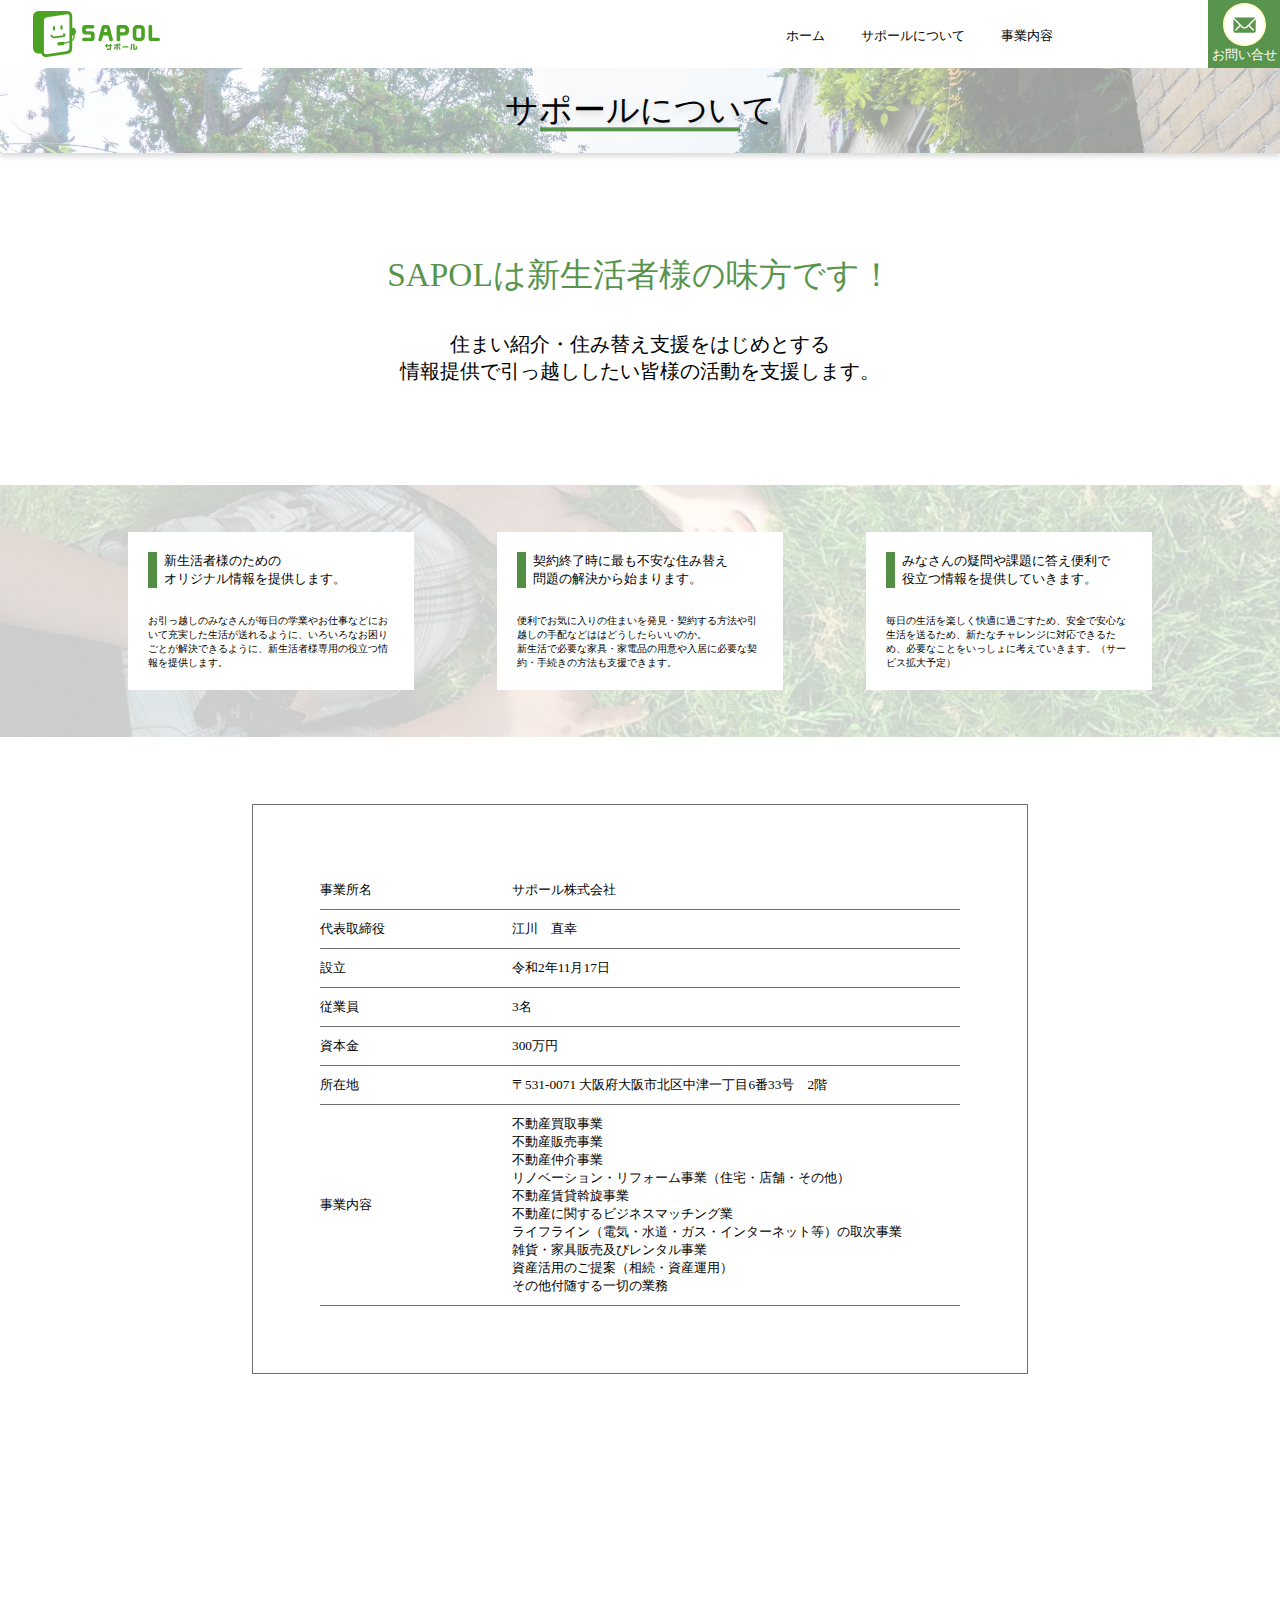
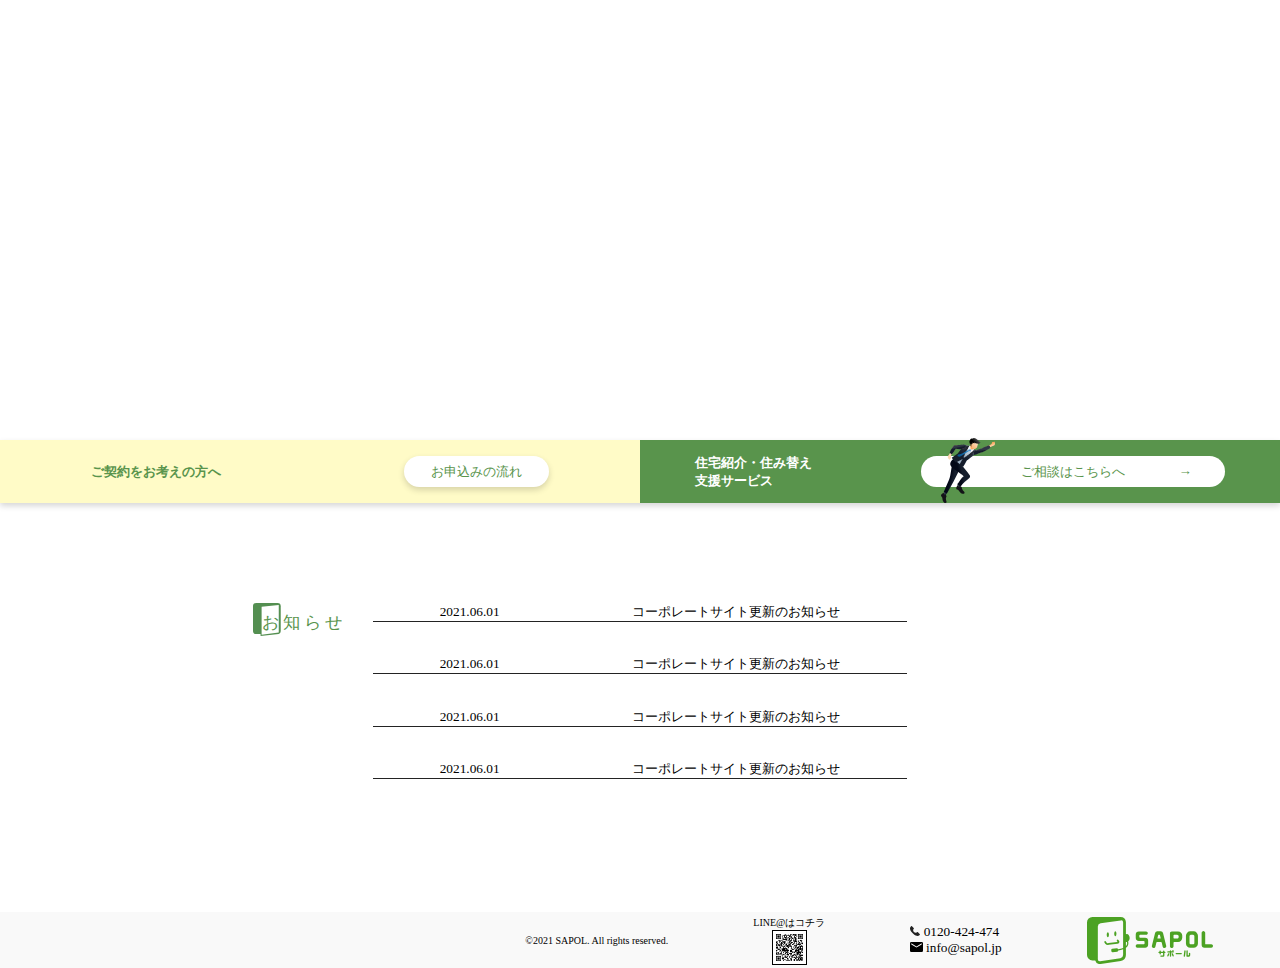
==== about.html @ b2aa6446 "ホバー適用" ====
<!DOCTYPE html>
<html lang="ja">
<head>
    <meta charset="UTF-8">
    <meta http-equiv="X-UA-Compatible" content="IE=edge">
    <meta name="viewport" content="width=device-width, initial-scale=1.0">
    <title>サポール株式会社｜安心・安全の新生活支援</title>

    <link rel="stylesheet" href="css/application.css">
    <link rel="stylesheet" href="css/about.css">
</head>
<body ontouchstart="">
    <header>
        <a class="header_logo" href="index.html"><img src="img/head_logo.svg" alt="サポール"></a>
        <div class="header_right">
            <ul class="header_nav pc_only">
                <li><a href="index.html">ホーム</a></li>
                <li><a href="about.html">サポールについて</a></li>
                <li class="trigger">
                    <a href="">事業内容</a>
                    <ul class="drop">
                        <li><a href="service01.html">住宅紹介・住み替え支援</a></li>
                        <li><a href="service02.html">お引っ越し支援</a></li>
                        <li><a href="service03.html">家具家電の支援</a></li>
                        <li><a href="service04.html">ライフライン手配支援</a></li>
                    </ul>
                </li>
            </ul>
            <a class="header_conotact  pc_flex" href="contact.html">
                <img src="img/header_contact.svg" alt="コンタクト">
                <p>お問い合せ</p>
            </a>
            <nav id="nav" class="header_conotact sp_flex">
                <ul>
                    <li class="border"><a href="index.html">ホーム</a></li>
                    <li class="border"><a href="about.html">サポールについて</a></li>
                    <li>
                        <p class="border">事業内容</p>
                        <ul>
                            <li><a href="service01.html">住宅紹介・住み替え支援</a></li>
                            <li><a href="service02.html">お引越しの支援</a></li>
                            <li><a href="service03.html">家具・家電の支援</a></li>
                            <li><a href="service04.html">ライフラインの支援</a></li>
                        </ul>
                    </li>
                </ul>

                <h4>安心・安全の新生活支援</h4>
                <a class="hamb_arrow" href=""><img class="dash" src="img/dash.svg" alt="ご相談はこちらへ">ご相談はこちらへ</a>

                <a class="hamb_contact" href="contact.html"><img src="img/header_contact.svg" alt="お問い合わせ"><p>お問い合わせ</p></a>
            </nav>
            <div id="hamburger" class="sp_only">
                <span class="inner_line" id="line1"></span>
                <span class="inner_line" id="line2"></span>
                <span class="inner_line" id="line3"></span>
            </div>
        </div>
    </header>

    <main>
        <section id="kv_second">
            <h2>サポールについて</h2>
        </section>

        <section id="title">
            <h2>SAPOLは新生活者様の味方です！</h2>
            <h3>
                住まい紹介・住み替え支援をはじめとする
                <br/>情報提供で<br class="sp_only"/>引っ越ししたい皆様の活動を支援します。
            </h3>
        </section>
        
        <section id="topic">
            <div class="wrap">
                <div>
                    <h3>
                        新生活者様のための
                        <br/>オリジナル情報を提供します。
                    </h3>
                    <p>お引っ越しのみなさんが毎日の学業やお仕事などにおいて充実した生活が送れるように、いろいろなお困りごとが解決できるように、新生活者様専用の役立つ情報を提供します。</p>
                </div>
    
                <div>
                    <h3>
                        契約終了時に最も不安な住み替え
                        <br/>問題の解決から始まります。
                    </h3>
                    <p>便利でお気に入りの住まいを発見・契約する方法や引越しの手配などははどうしたらいいのか。
                        <br/>新生活で必要な家具・家電品の用意や入居に必要な契約・手続きの方法も支援できます。</p>
                </div>
    
                <div>
                    <h3>
                        みなさんの疑問や課題に答え便利で
                        <br/>役立つ情報を提供していきます。
                    </h3>
                    <p>毎日の生活を楽しく快適に過ごすため、安全で安心な生活を送るため、新たなチャレンジに対応できるため、必要なことをいっしょに考えていきます。（サービス拡大予定）</p>
                </div>
            </div>
        </section>

        <section id="company">
            <div class="wrap">
                <div class="company_content">
                    <p class="row_left">事業所名</p>
                    <p>サポール株式会社</p>
                </div>

                <div class="company_content">
                    <p class="row_left">代表取締役</p>
                    <p>江川　直幸</p>
                </div>

                <div class="company_content">
                    <p class="row_left">設立</p>
                    <p>令和2年11月17日</p>
                </div>

                <div class="company_content">
                    <p class="row_left">従業員</p>
                    <p>3名</p>
                </div>

                <div class="company_content">
                    <p class="row_left">資本金</p>
                    <p>300万円</p>
                </div>

                <div class="company_content">
                    <p class="row_left">所在地</p>
                    <p>〒531-0071<br class="sp_only"/> 大阪府大阪市北区<br class="sp_only"/>中津一丁目6番33号　2階</p>
                </div>

                <div class="company_content">
                    <p class="row_left">事業内容</p>
                    <div>
                        <p>不動産買取事業</p>
                        <p>不動産販売事業</p>
                        <p>不動産仲介事業</p>
                        <p>リノベーション・リフォーム事業（住宅・店舗・その他）</p>
                        <p>不動産賃貸斡旋事業</p>
                        <p>不動産に関するビジネスマッチング業</p>
                        <p>ライフライン（電気・水道・ガス・インターネット等）の取次事業</p>
                        <p>雑貨・家具販売及びレンタル事業</p>
                        <p>資産活用のご提案（相続・資産運用）</p>
                        <p>その他付随する一切の業務</p>
                    </div>
                </div>
            </div>
        </section>

        <section id="map">
            <iframe class="pc_only" src="https://www.google.com/maps/embed?pb=!1m14!1m8!1m3!1d13119.236053372557!2d135.4960862!3d34.7099968!3m2!1i1024!2i768!4f13.1!3m3!1m2!1s0x0%3A0xf89ad690bfda9e0d!2z44K144Od44O844Or5qCq5byP5Lya56S-!5e0!3m2!1sja!2sjp!4v1630908343041!5m2!1sja!2sjp" width="100%" height="600" style="border:0;" allowfullscreen="" loading="lazy"></iframe>
            <iframe class="sp_only" src="https://www.google.com/maps/embed?pb=!1m14!1m8!1m3!1d13119.236053372557!2d135.4960862!3d34.7099968!3m2!1i1024!2i768!4f13.1!3m3!1m2!1s0x0%3A0xf89ad690bfda9e0d!2z44K144Od44O844Or5qCq5byP5Lya56S-!5e0!3m2!1sja!2sjp!4v1630908343041!5m2!1sja!2sjp" width="100%" height="300" style="border:0;" allowfullscreen="" loading="lazy"></iframe>
        </section>

        <section id="top_cv">
            <div class="cv_left">
                <p>ご契約をお考えの方へ</p>
                <a href="">お申込みの流れ</a>
            </div>
            <div class="cv_right">
                <p>
                    住宅紹介・住み替え
                    <br>支援サービス
                </p>
                <a href="contact.html"><img class="dash" src="img/dash.svg" alt="ご相談はこちらへ">ご相談はこちらへ</a>
            </div>
        </section>

        <section id="news">
            <div class="news_wrap">
                <img class="news_title" src="img/news.svg" alt="news">
                <div class="news_content">
                    <p>2021.06.01</p>
                    <p>コーポレートサイト更新のお知らせ</p>
                </div>
                <div class="news_content">
                    <p>2021.06.01</p>
                    <p>コーポレートサイト更新のお知らせ</p>
                </div>
                <div class="news_content">
                    <p>2021.06.01</p>
                    <p>コーポレートサイト更新のお知らせ</p>
                </div>
                <div class="news_content">
                    <p>2021.06.01</p>
                    <p>コーポレートサイト更新のお知らせ</p>
                </div>
            </div>
        </section>
    </main>
    
    <footer>
        <div class="footer_content">
            <p class="pc_only">©2021 SAPOL. All rights reserved.</p>
            <div class="line">
                <p>LINE@はコチラ</p>
                <img src="img/line.PNG" alt="LINE@">
            </div>
            <div class="address">
                <a href="tel:0120-424-474"><img class="address_icon" src="img/tell.svg" alt="tell">0120-424-474</a>
                <a href="mailto:info@sapol.jp"><img class="address_icon" src="img/mail.svg" alt="mail">info@sapol.jp</a>
            </div>
            <img class="foot_icon" src="img/head_logo.svg" alt="SAPOL">
            <p class="sp_only">©2021 SAPOL. All rights reserved.</p>
        </div>
    </footer>
    <script src="menu.js"></script>
</body>
</html>
---- css/application.css ----
@charset "UTF-8";
html{
    scroll-behavior: smooth;
    font-size: 0.5208vw;
}

.pc_only{
    display: block;
}

.pc_flex{
    display: flex;
}

.sp_only{
    display: none;
}

.sp_flex{
    display: none;
}

body{
    margin: 0;
}

main{
    overflow: hidden;
}

h1{
    font-size: 6rem;
    font-weight: 300;
    margin: 0;
}

h2{
    font-size: 5rem;
    font-weight: 300;
    margin: 0;
}

h3{
    font-size: 3rem;
    font-weight: 300;
    margin: 0;
}

h4{
    font-weight: 300;
    margin: 0;
}

a{
    text-decoration: none;
    color: #59944C;
    font-size: 2rem;
}

p{
    font-size: 2rem;
    margin: 0;
}

ul{
    padding: 0;
    margin: 0;
}

li{
    list-style: none;
}

/* ヘッダー */

header{
    display: flex;
    justify-content: space-between;
    align-items: stretch;
    box-shadow: 0 3px 6px rgba(0, 0, 0, 16%);
}

header .header_logo{
    display: flex;
    justify-content: center;
    align-items: center;
}

header .header_logo img{
    height: 7rem;
    margin-left: 5rem;
}

header a{
    color: black;
}

.header_right{
    display: flex;
    justify-content: space-between;
    align-items: stretch;
    width: 40%;
}

.header_nav{
    display: flex;
    justify-content: space-around;
    align-items: center;
    width: 80%;
}

.header_nav > .trigger {
    position: relative;
}

.header_nav > li{
    height: 4rem;
    margin-top: 2rem;
}

.drop{
    width: max-content;
    background: white;
    border: 1px solid #6DB45E;
    padding: 0 1rem;
    transition: .5s ease-in-out;
    margin-top: 1rem;
    opacity: 0;
    position: relative;
    z-index: 100;
    height: 0;
}

.drop li{
    height: 0;
    padding: .5rem 0;
    overflow: hidden;
    transition: .5s ease-in-out;
}

.trigger:hover > ul > li {
    height: 3rem;
    overflow: visible;
}

.trigger:hover .drop{
    opacity: 1;
    height: min-content;
    padding: 1rem;
}

.drop:hover{
    opacity: 1;
}

.drop:hover li{
    height: 3rem;
    overflow: visible;
}

.header_conotact{
    background: #59944C;
    flex-direction: column;
    justify-content: center;
    align-items: center;
    padding: .5rem;
}

.header_conotact:hover{
    box-shadow: inset 5px 5px 3px rgba(0, 0, 0, 30%);
}

.header_conotact p{
    color: white;
}

#top_cv{
    display: flex;
    align-items: stretch;
    margin-bottom: 15rem;
    box-shadow: 0 3px 6px rgba(0, 0, 0, 16%);
}

.cv_left, .cv_right{
    display: flex;
    justify-content: space-around;
    align-items: center;
    width: 50%;
    padding: 2rem 0;
}

#top_cv .cv_left{
    background: #FFFBC7;
}

#top_cv .cv_left a{
    background: white;
    padding: 1rem 4rem;
    border-radius: 5rem;
    box-shadow: 0 3px 6px rgba(0, 0, 0, 16%);
}

#top_cv .cv_left a:hover{
    box-shadow: inset 0 3px 6px rgba(0, 0, 0, 16%);
}

#top_cv .cv_left p{
    color: #59944C;
    font-weight: 800;
}

#top_cv .cv_right{
    background: #59944C;
}

#top_cv .cv_right p{
    font-weight: 800;
    color: white;
}

#top_cv .cv_right a{
    background: white;
    padding: 1rem 15rem;
    border-radius: 5rem;
    position: relative;
}

#top_cv .cv_right .dash{
    position: absolute;
    left: 3rem;
    bottom: -50%;
    width: 8rem;
    transition: all .5s ease-in-out;
}

#top_cv .cv_right a:after{
    position: absolute;
    content: "→";
    right: 5rem;
    transition: all .3s ease-in-out;
}

#top_cv .cv_right a:hover .dash{
    left: 8rem;
    transition: all .3s ease-in-out;
}

#top_cv .cv_right a:hover:after{
    right: 8rem;
    transition: all .3s ease-in-out;
}

#news{
    margin-bottom: 15rem;
    display: flex;
    justify-content: center;
    align-items: center;
}

#news .news_wrap{
    width: 80rem;
    position: relative;
    max-width: 1000px;
}

.news_title{
    position: absolute;
    height: 5rem;
    top: 0;
    left: -18rem;
}

#news .news_wrap .news_content{
    border-bottom: 1px solid #232323;
    display: flex;
    justify-content: space-around;
    align-items: center;
    margin-bottom: 5rem;
}

footer{
    background: #F9F9F9;
    display: flex;
    justify-content: flex-end;
    align-items: center;
    padding: .5rem 10rem;
}

footer .footer_content{
    width: 60%;
    display: flex;
    justify-content: space-between;
    align-items: center;
}

footer .footer_content p{
    font-size: 1.5rem;
}

footer .footer_content .line{
    display: flex;
    justify-content: center;
    align-items: center;
    flex-direction: column;
}

footer .footer_content .line img{
    height: 5rem;
    border: 1px solid black;
}

footer .footer_content .address{
    display: flex;
    justify-content: center;
    align-items: flex-start;
    flex-direction: column;
}

footer .footer_content .address a{
    font-weight: 100;
    font-size: 2rem;
    color: black;
    transition: all .2s ease-in-out;
}

footer .footer_content .address a:hover{
    opacity: .5;
    transition: all .2s ease-in-out;
}

.address_icon{
    height: 1.5rem;
    margin-right: .5rem;
}

footer .footer_content .foot_icon{
    height: 7rem;
}

@media screen and (max-width:767px) {
    html{
        font-size: 1.7208vw;
    }

    h2{
        font-size: 6rem;
    }
    
    a{
        font-size: 2.3rem;
    }
    
    p{
        font-size: 2.3rem;
    }

    .pc_only{
        display: none !important;
    }
    
    .sp_only{
        display: block !important;
    }

    .pc_flex{
        display: none !important;
    }

    .sp_flex{
        display: flex !important;
    }

    .header_right{
        width: auto;
    }

    header nav ul{
        flex-direction: column;
        justify-content: center;
        align-items: center;
        margin: 0;
        padding: 0;
    }

    header nav ul li a{
        font-size: 3rem;
    }

    #nav{
        position: fixed;
        height: 100vh;
        width: 100%;
        right: -100%;
        top: 0;
        background: white;
        transition: all .7s ease-in-out;
        z-index: 10;
        opacity: 0;
    }

    /* #nav ul{
        height: 100%;
    } */
    
    #nav ul li{
        color: white;
        margin: 7rem auto;
    }

    .hamb_arrow{
        position: relative;
        background: white;
        padding: 1rem 10rem;
        border-radius: 5rem;
        box-shadow: 0 3px 6px rgba(0, 0, 0, 16%);
        font-size: 3rem;
        color: #59944C;
        margin: 5rem 0;
    }

    #nav h4{
        font-size: 3rem;
    }

    .hamb_arrow .dash{
        position: absolute;
        left: 3rem;
        bottom: -25%;
        width: 8rem;
        transition: all .5s ease-in-out;
    }

    .hamb_arrow::before{
        position: absolute;
        content: "→";
        color: #59944C;
        right: 3rem;
    }

    #nav ul .border{
        border-left: 1.5rem solid #59944C;
        padding-left: 1rem;
        font-family: 800;
    }

    #nav > ul > li > ul{
        padding-left: 7rem;
    }

    #nav > ul > li > ul > li{
        margin: 5rem 0;
        position: relative;
    }

    .hamb_contact{
        background: #59944C;
        width: 75%;
        display: flex;
        justify-content: center;
        align-items: center;
        padding: 2rem 0;
    }

    .hamb_contact img{
        width: 6rem;
    }

    .hamb_contact p{
        font-size: 3rem;
        margin-left: 3rem;
    }

    #nav > ul > li > ul > li > a{
        font-size: 2rem;
    }

    #nav > ul > li > ul > li::before{
        position: absolute;
        content: "";
        height: 1px;
        width: 4rem;
        background: #707070;
        top: 50%;
        left: -6rem;
    }

    #nav ul li p{
        font-size: 3rem;
        color: black;
    }

    #hamburger {
        /* position: fixed;
        top: 7rem;
        right: 20rem; */
        width: 12.5rem;
        height: 10rem;
        transition: all 1s ease-out;
        background: #59944C;
        position: relative;

    }

    .inner_line {
        display: block;
        position: absolute;
        left: 4rem;
        width: 4.5rem;
        height: 3px;
        background-color: white;
        transition: all 1s ease-out;
        border-radius: 4px;
    }

    #line1 {
        top: 30%;
    }

    #line2 {
        top: 48%;
    }

    #line3 {
        bottom: 30%;
    }

    .in{
        transform: translateX(-97%);
        opacity: 1 !important;
    }

    .line_1,.line_2,.line_3{
        background: black;
        z-index: 100;
    }

    .line_1 {
        transform: translateY(1.8rem) rotate(-45deg);
        top: 0;
    }

    .line_2 {
        opacity: 0;
    }
    
    .line_3 {
        transform: translateY(-1.8rem) rotate(45deg);
        bottom: 0;
    }


    #top_cv{
        display: block;
    }

    .cv_left, .cv_right{
        width: 100%;
    }

    #top_cv .cv_right a{
        padding: 1rem 8rem;
    }

    #top_cv .cv_right .dash{
        left: 0rem;
    }
    
    #top_cv .cv_right a:after{
        right: 2rem;
    }
    
    #top_cv .cv_right a:hover .dash{
        left: 2rem;
    }
    
    #top_cv .cv_right a:hover:after{
        right: 3rem;
    }

    footer{
        display: block;
        padding: 5rem 3rem;
    }

    footer .footer_content{
        flex-direction: column;
        width: 100%;
    }

    footer .footer_content .address{
        align-items: center;
    }

    footer .footer_content p{
        text-align: center;
        font-size: 2.5rem;
    }

    footer .footer_content .foot_icon{
        margin: 4rem 0;
    }

    footer .footer_content .line{
        margin-bottom: 4rem;
    }

    footer .footer_content .line img{
        height: 13rem;
    }

    footer .footer_content .address a{
        font-size: 2.5rem;
    }

    .address_icon{
        height: 2rem;
    }
}
---- css/about.css ----
@charset "UTF-8";

#kv_second{
    background: url("../img/about_kv.jpg") center center/cover no-repeat;
    padding: 3rem 0;
    margin-bottom: 15rem;
    box-shadow: 0 3px 6px rgba(0, 0, 0, 16%);
}

#kv_second h2{
    text-align: center;
    text-shadow:  0 3px 6px rgba(0, 0, 0, 16%);
    position: relative;
}

#kv_second h2::before{
    position: absolute;
    content: "";
    height: .5rem;
    width: 30rem;
    left: 50%;
    margin-right: -50%;
    transform: translate(-50%, -50%);
    bottom: 0;
    background: #59944C;
}

#title{
    display: flex;
    justify-content: center;
    align-items: center;
    flex-direction: column;
    margin-bottom: 15rem;
}

#title h2{
    margin-bottom: 5rem;
    color: #59944C;
}

#title h3{
    text-align: center;
}

#topic{
    background: url("../img/topic_bg.jpg");
    padding: 7rem 0;
    margin-bottom: 10rem;
}

#topic .wrap{
    max-width: 1440px;
    width: 80%;
    margin: auto;
    display: flex;
    justify-content: space-between;
    align-items: stretch;
}

#topic .wrap div{
    width: 24%;
    background: white;
    padding: 3rem;
}

#topic .wrap div h3{
    border-left: 1.5rem solid #528E44;
    font-size: 2rem;
    padding-left: 1rem;
    margin-bottom: 4rem;
}

#topic .wrap div p{
    font-size: 1.5rem;
    font-weight: lighter;
}

#company{
    margin-bottom: 10rem;
}

#company .wrap{
    width: 50%;
    max-width: 1440px;
    margin: auto;
    border: 1px solid #707070;
    padding: 10rem;
}

#company .wrap .company_content{
    display: flex;
    justify-content: flex-start;
    align-items: center;
    border-bottom: 1px solid #707070;
    padding-bottom: 1.5rem;
    margin-top: 1.5rem;
}

#company .wrap .company_content .row_left{
    width: 30%;
}

@media screen and (max-width:767px){
    #title{
        margin-bottom: 10rem;
    }
    
    #title h2{
        font-size: 3.5rem;
        font-weight: 800;
    }

    #title h3{
        font-size: 2.5rem;
        line-height: 200%;
    }

    #topic{
        background: url("../img/topic_sp_bg.jpg") center center/cover no-repeat;
    }

    #topic .wrap{
        display: block;
    }

    #topic .wrap div{
        width: calc(100% - 8rem);
        margin-bottom: 5rem;
        padding: 4rem;
    }

    #topic .wrap div h3{
        font-size: 2.3rem;
    }
    #topic .wrap div p{
        font-size: 1.7rem;
    }

    #company .wrap{
        border: none;
        padding: 0;
        width: 85%;
    }

    #company .wrap .company_content div{
        width: 70%;
    }

    #map{
        margin-bottom: 10rem;
    }
}
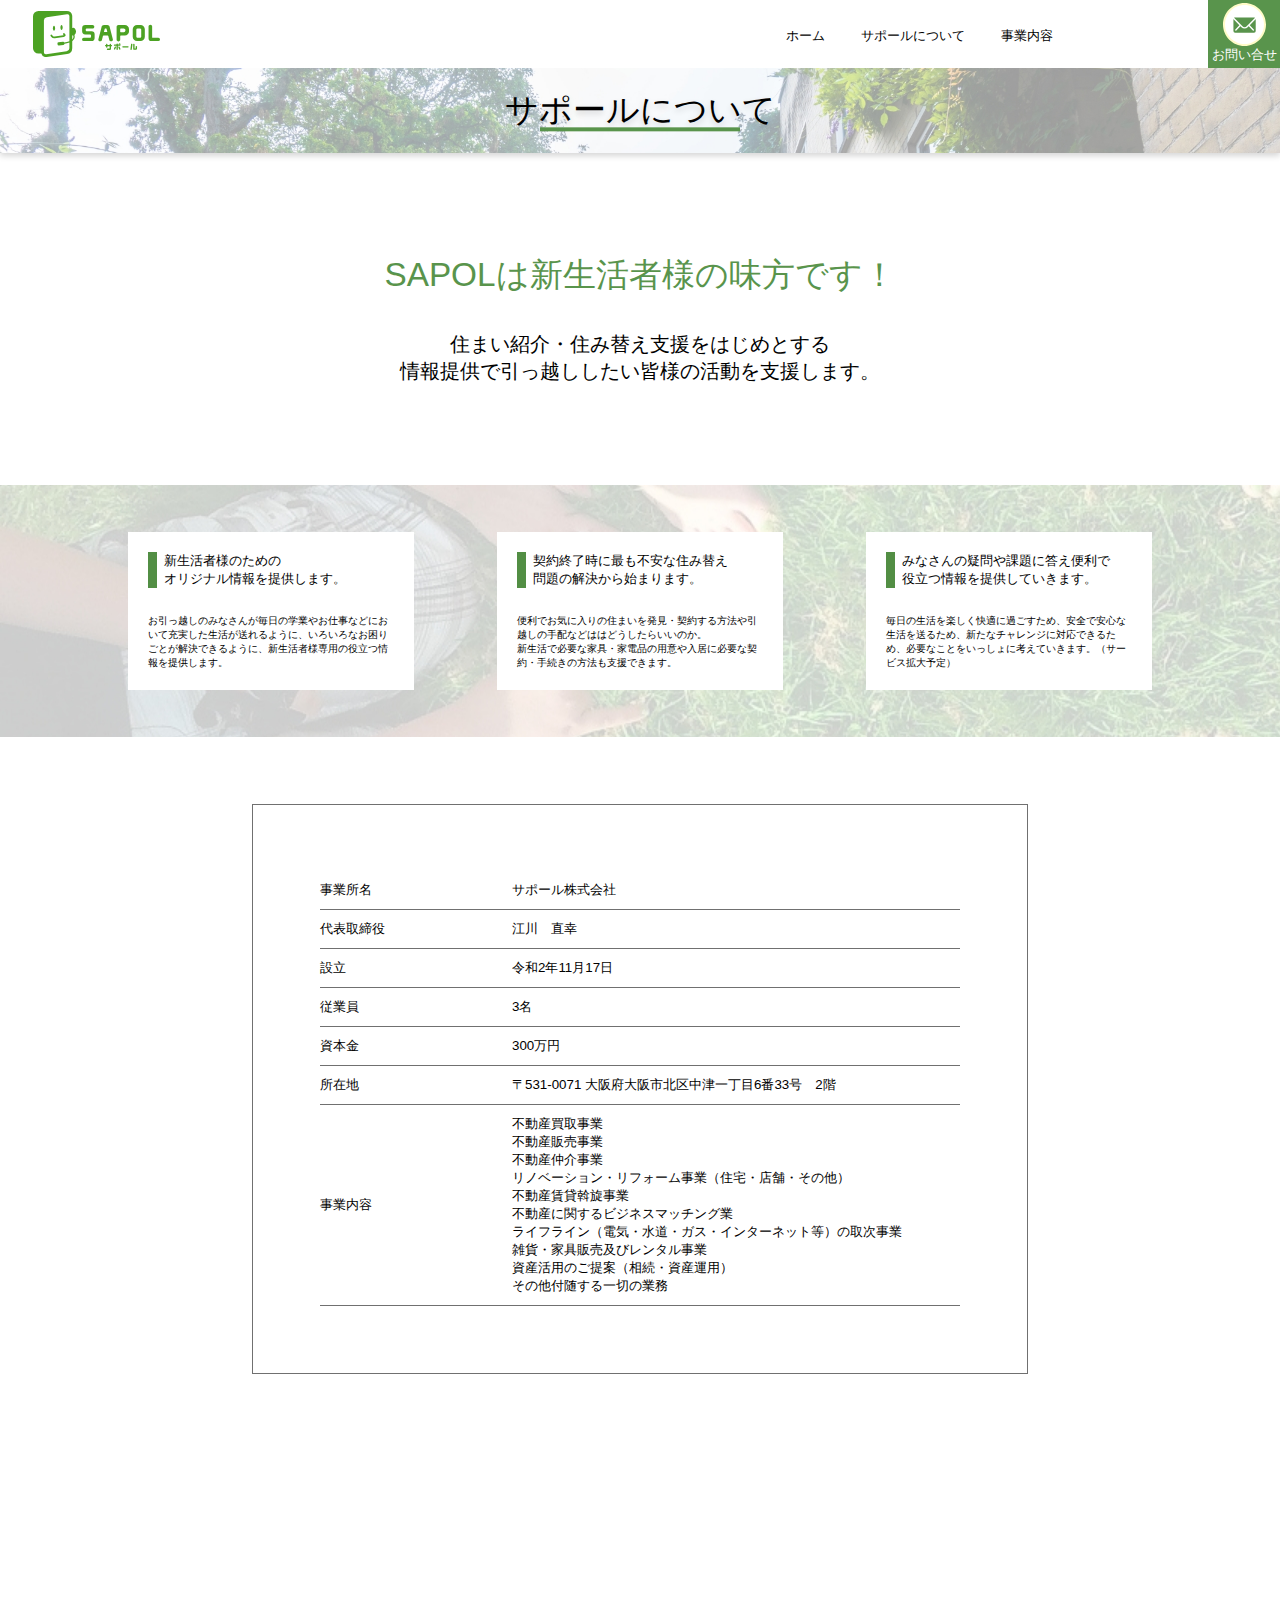
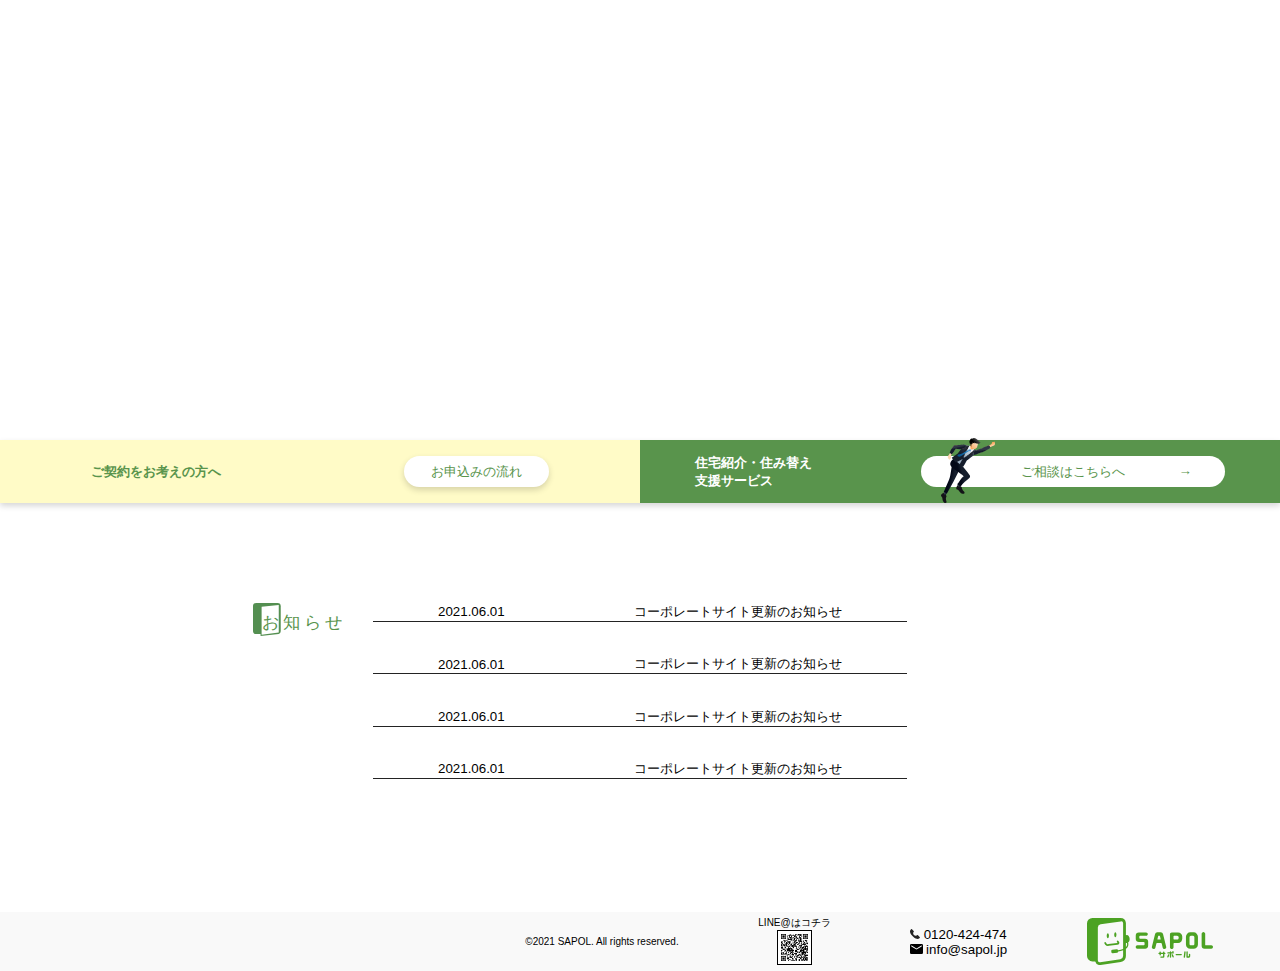
==== commit 47d0d355: "細部調整" ====
--- a/about.html
+++ b/about.html
@@ -46,7 +46,7 @@
                 </ul>
 
                 <h4>安心・安全の新生活支援</h4>
-                <a class="hamb_arrow" href=""><img class="dash" src="img/dash.svg" alt="ご相談はこちらへ">ご相談はこちらへ</a>
+                <a class="hamb_arrow" href="https://lin.ee/6ND7Jup"><img class="dash" src="img/dash.svg" alt="ご相談はこちらへ">ご相談はこちらへ</a>
 
                 <a class="hamb_contact" href="contact.html"><img src="img/header_contact.svg" alt="お問い合わせ"><p>お問い合わせ</p></a>
             </nav>
@@ -158,7 +158,7 @@
         <section id="top_cv">
             <div class="cv_left">
                 <p>ご契約をお考えの方へ</p>
-                <a href="">お申込みの流れ</a>
+                <a href="https://lin.ee/6ND7Jup">お申込みの流れ</a>
             </div>
             <div class="cv_right">
                 <p>
@@ -197,7 +197,8 @@
             <p class="pc_only">©2021 SAPOL. All rights reserved.</p>
             <div class="line">
                 <p>LINE@はコチラ</p>
-                <img src="img/line.PNG" alt="LINE@">
+                <a href="https://lin.ee/6ND7Jup"><img src="img/line.PNG" alt="LINE@"></a>
+                
             </div>
             <div class="address">
                 <a href="tel:0120-424-474"><img class="address_icon" src="img/tell.svg" alt="tell">0120-424-474</a>
--- a/css/application.css
+++ b/css/application.css
@@ -22,6 +22,7 @@
 
 body{
     margin: 0;
+    font-family: -apple-system, BlinkMacSystemFont, "Helvetica Neue", "Segoe UI", "Yu Gothic", YuGothic, sans-serif;
 }
 
 main{
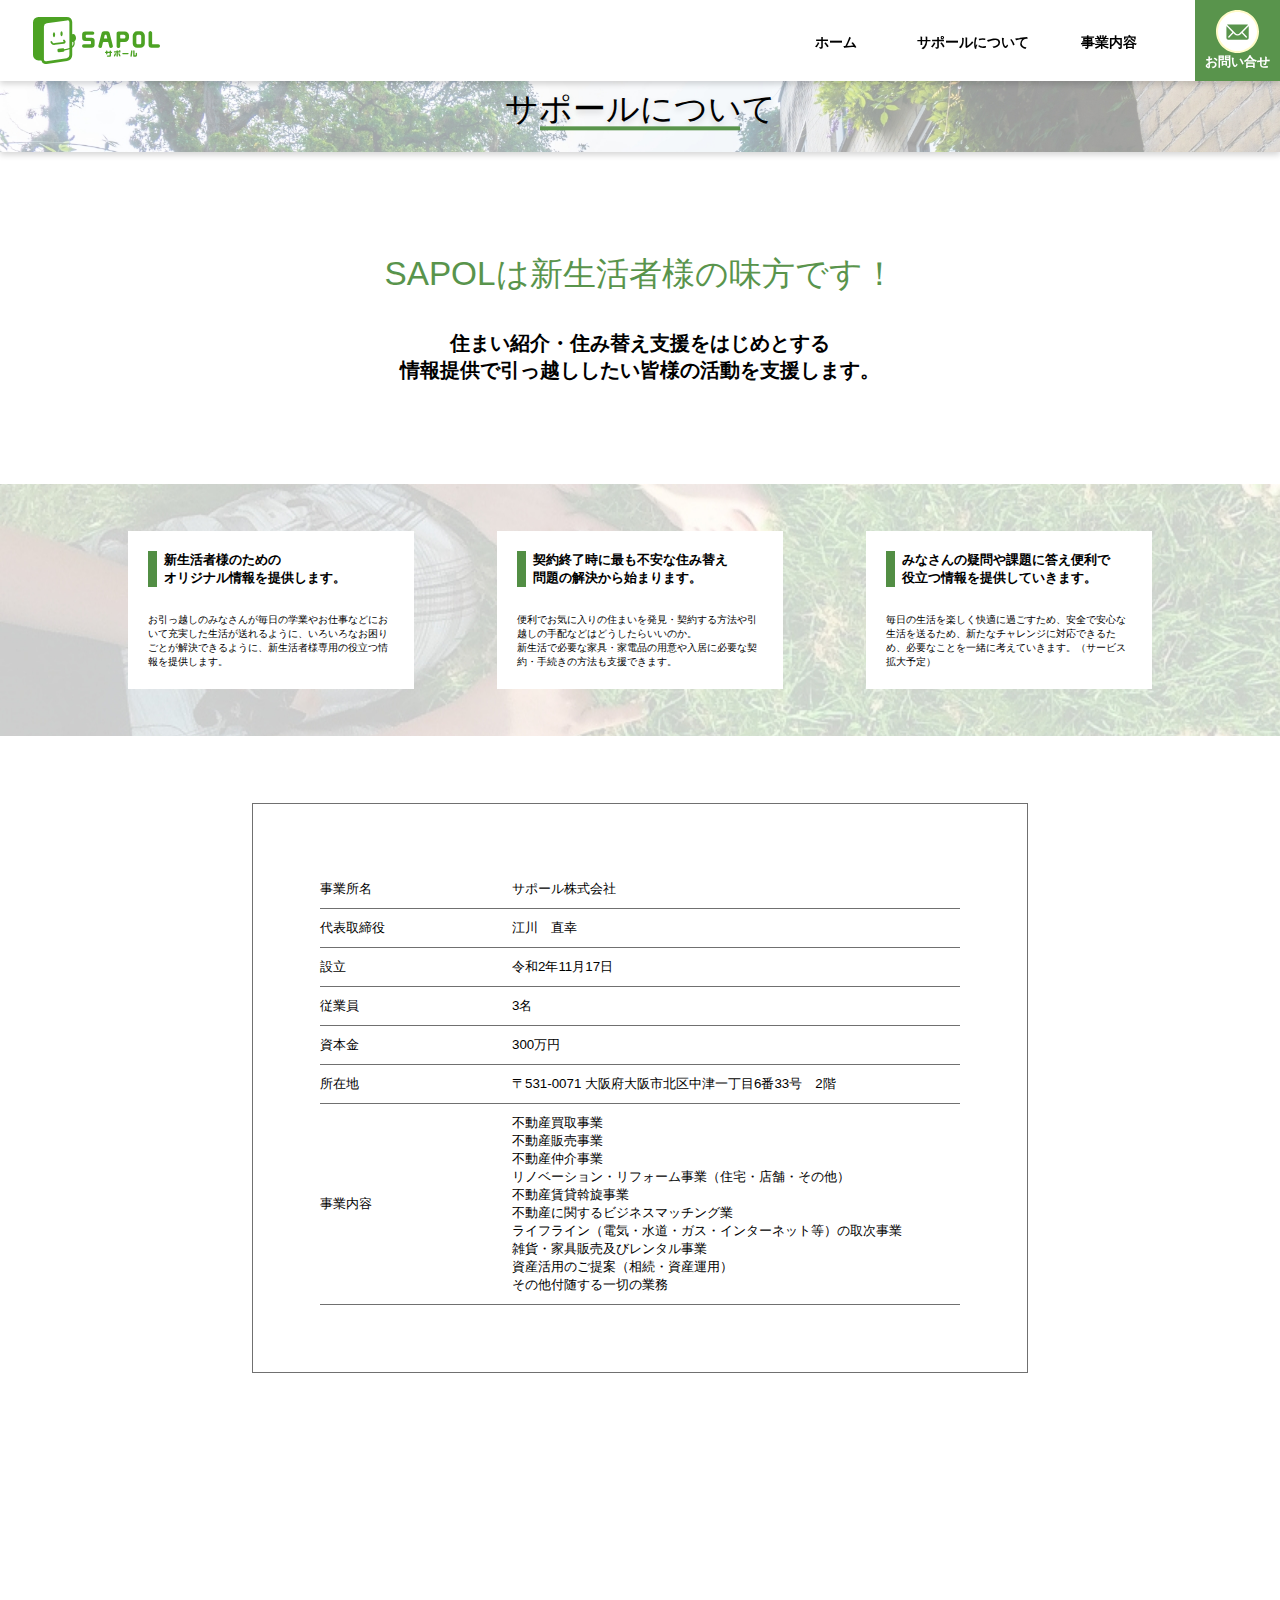
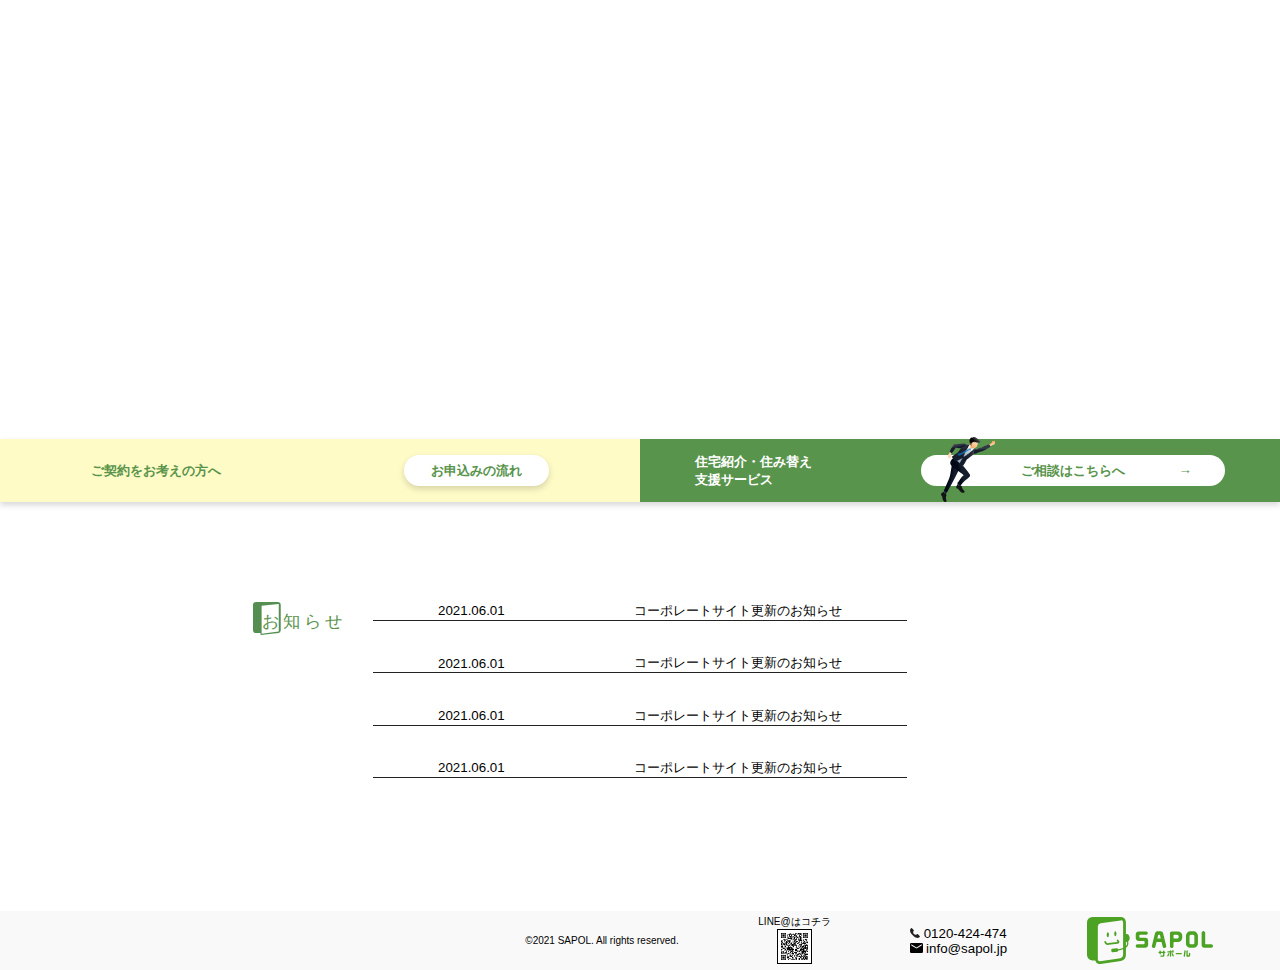
==== commit feb271bf: "細部調整" ====
--- a/about.html
+++ b/about.html
@@ -86,7 +86,7 @@
                         契約終了時に最も不安な住み替え
                         <br/>問題の解決から始まります。
                     </h3>
-                    <p>便利でお気に入りの住まいを発見・契約する方法や引越しの手配などははどうしたらいいのか。
+                    <p>便利でお気に入りの住まいを発見・契約する方法や引越しの手配などはどうしたらいいのか。
                         <br/>新生活で必要な家具・家電品の用意や入居に必要な契約・手続きの方法も支援できます。</p>
                 </div>
     
@@ -95,7 +95,7 @@
                         みなさんの疑問や課題に答え便利で
                         <br/>役立つ情報を提供していきます。
                     </h3>
-                    <p>毎日の生活を楽しく快適に過ごすため、安全で安心な生活を送るため、新たなチャレンジに対応できるため、必要なことをいっしょに考えていきます。（サービス拡大予定）</p>
+                    <p>毎日の生活を楽しく快適に過ごすため、安全で安心な生活を送るため、新たなチャレンジに対応できるため、必要なことを一緒に考えていきます。（サービス拡大予定）</p>
                 </div>
             </div>
         </section>
--- a/css/application.css
+++ b/css/application.css
@@ -27,6 +27,7 @@
 
 main{
     overflow: hidden;
+    margin-top: 10rem;
 }
 
 h1{
@@ -43,7 +44,7 @@
 
 h3{
     font-size: 3rem;
-    font-weight: 300;
+    font-weight: 600;
     margin: 0;
 }
 
@@ -56,6 +57,7 @@
     text-decoration: none;
     color: #59944C;
     font-size: 2rem;
+    font-weight: 600;
 }
 
 p{
@@ -75,6 +77,11 @@
 /* ヘッダー */
 
 header{
+    position: fixed;
+    width: 100%;
+    background: white;
+    top: 0;
+    z-index: 1000;
     display: flex;
     justify-content: space-between;
     align-items: stretch;
@@ -110,6 +117,10 @@
     width: 80%;
 }
 
+.header_nav a{
+    font-size: 2.1rem;
+}
+
 .header_nav > .trigger {
     position: relative;
 }
@@ -117,6 +128,8 @@
 .header_nav > li{
     height: 4rem;
     margin-top: 2rem;
+    width: 30%;
+    text-align: center;
 }
 
 .drop{
@@ -164,7 +177,7 @@
     flex-direction: column;
     justify-content: center;
     align-items: center;
-    padding: .5rem;
+    padding: 1.5rem;
 }
 
 .header_conotact:hover{
@@ -318,7 +331,7 @@
 }
 
 footer .footer_content .address a{
-    font-weight: 100;
+    font-weight: 400;
     font-size: 2rem;
     color: black;
     transition: all .2s ease-in-out;
@@ -383,11 +396,16 @@
         padding: 0;
     }
 
+    header .header_logo img{
+        margin-left: 3rem;
+    }
+
     header nav ul li a{
         font-size: 3rem;
     }
 
     #nav{
+        padding: 12rem 0 0 0;
         position: fixed;
         height: 100vh;
         width: 100%;
@@ -397,6 +415,9 @@
         transition: all .7s ease-in-out;
         z-index: 10;
         opacity: 0;
+        display: flex;
+        justify-content: flex-start;
+        align-items: center;
     }
 
     /* #nav ul{
@@ -405,7 +426,7 @@
     
     #nav ul li{
         color: white;
-        margin: 7rem auto;
+        margin-bottom: 7rem;
     }
 
     .hamb_arrow{
@@ -441,7 +462,7 @@
     #nav ul .border{
         border-left: 1.5rem solid #59944C;
         padding-left: 1rem;
-        font-family: 800;
+        font-weight: 800;
     }
 
     #nav > ul > li > ul{
@@ -488,6 +509,10 @@
     #nav ul li p{
         font-size: 3rem;
         color: black;
+    }
+
+    .hidden{
+        overflow: hidden;
     }
 
     #hamburger {
@@ -526,7 +551,7 @@
     }
 
     .in{
-        transform: translateX(-97%);
+        transform: translateX(-100%);
         opacity: 1 !important;
     }
 
@@ -616,4 +641,10 @@
     .address_icon{
         height: 2rem;
     }
+}
+
+@media screen and (max-width:374px){
+    html{
+        font-size: 1.3208vw; 
+    }
 }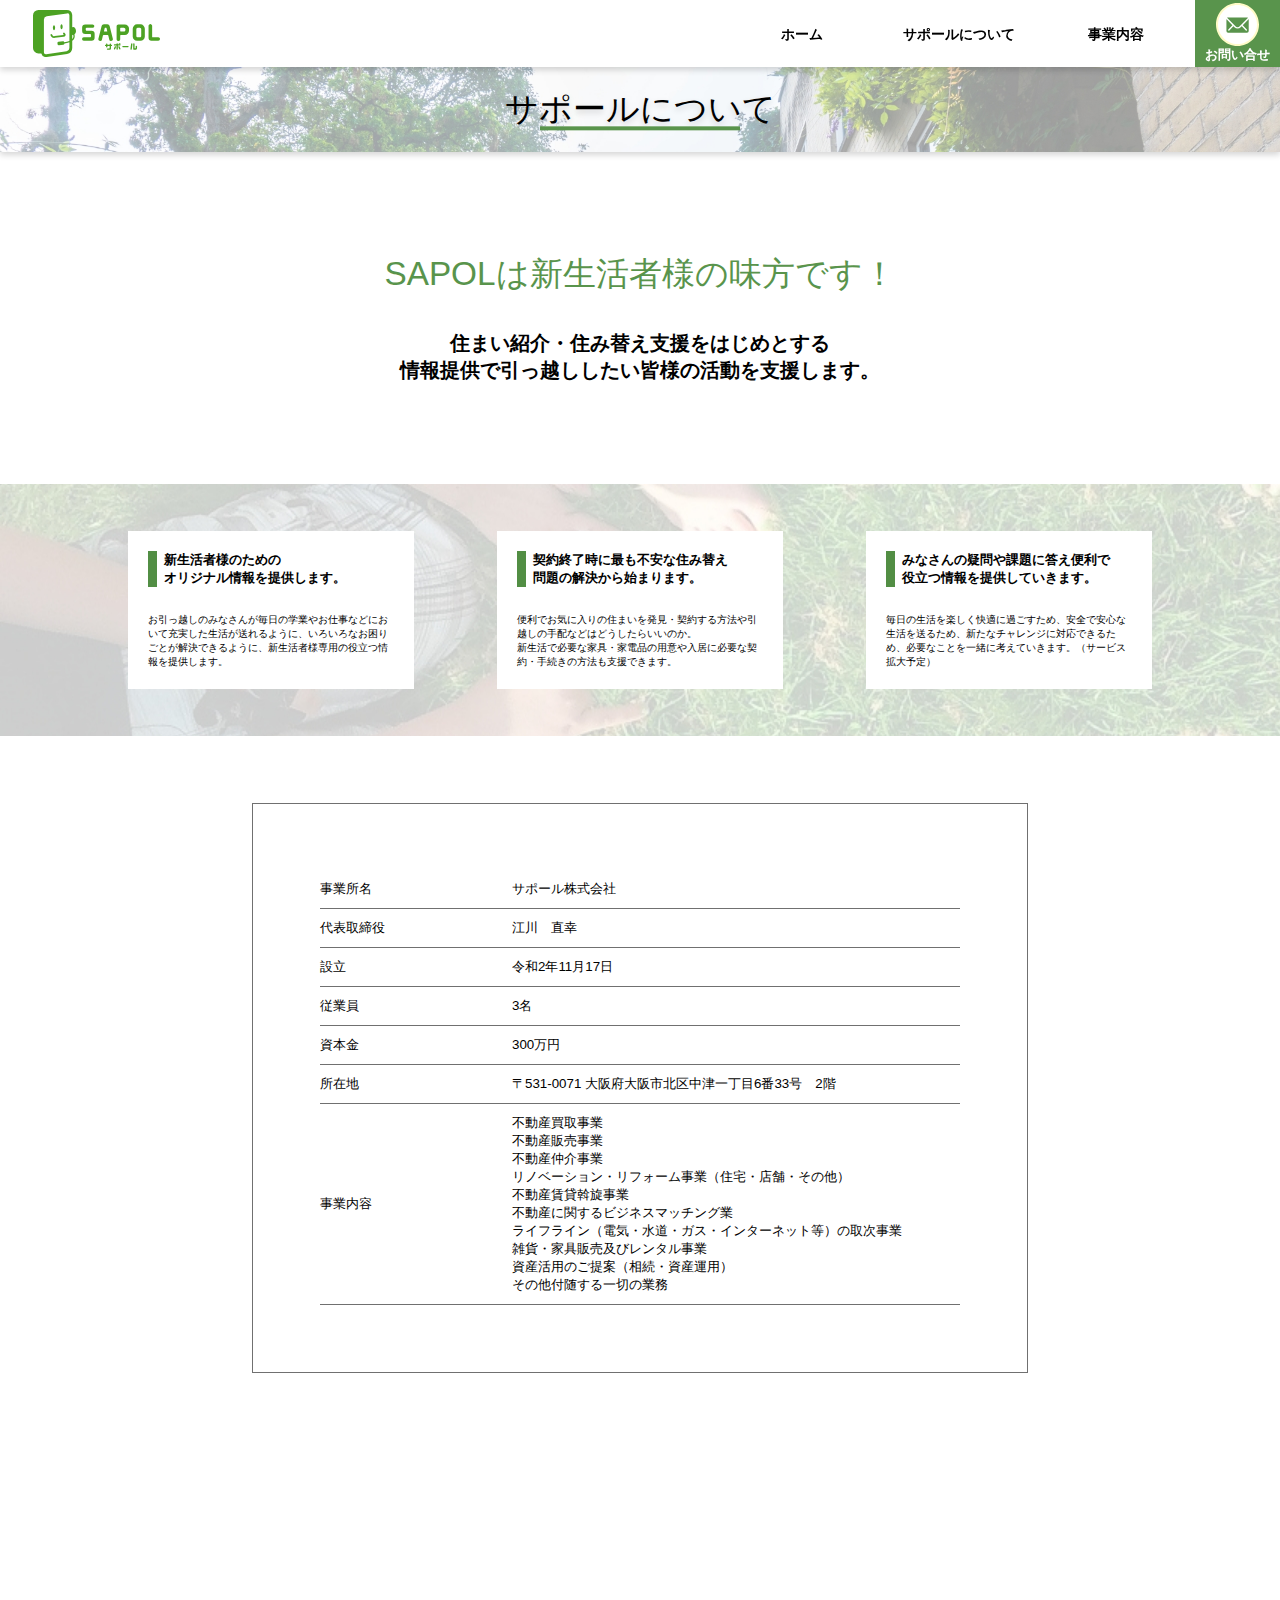
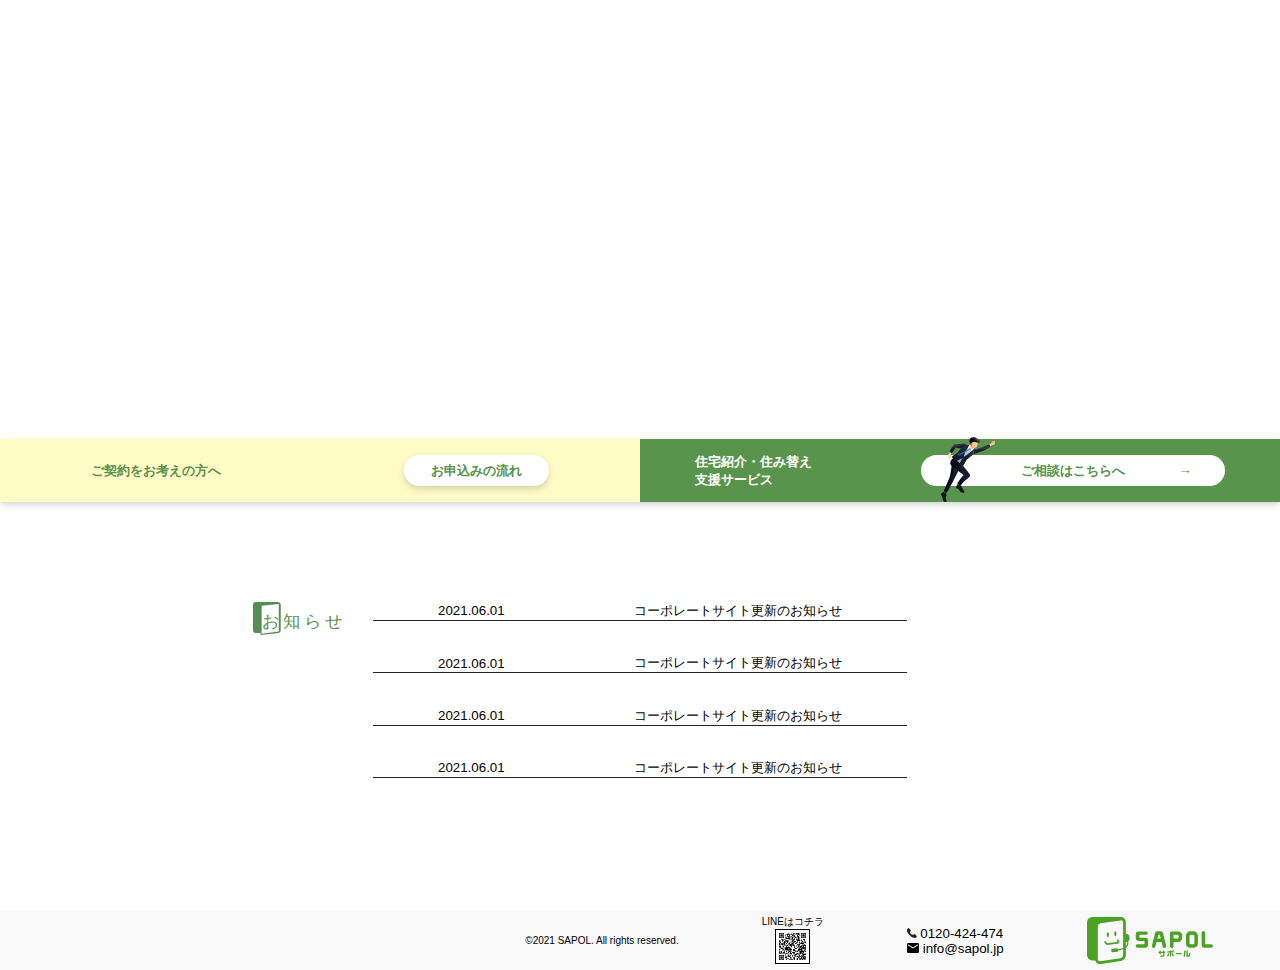
==== commit 72215411: "スライダー調整" ====
--- a/about.html
+++ b/about.html
@@ -1,10 +1,34 @@
 <!DOCTYPE html>
 <html lang="ja">
-<head>
+<head prefix="og: http://ogp.me/ns# fb: http://ogp.me/ns/fb# article: http://ogp.me/ns/article#">
     <meta charset="UTF-8">
     <meta http-equiv="X-UA-Compatible" content="IE=edge">
     <meta name="viewport" content="width=device-width, initial-scale=1.0">
-    <title>サポール株式会社｜安心・安全の新生活支援</title>
+    <meta name="format-detection" content="telephone=no">
+    <title>サポールについて｜サポール株式会社｜安心・安全の新生活支援</title>
+    <meta name="description" content="生活創造支援は弊社にお任せ！豊富なサービスｘ支援体制を完備しているサポールだからできるコト" />
+    <!-- icons -->
+    <link rel="apple-touch-icon" sizes="180x180" href="img/favicon.png">
+    <link rel="icon" type="image/png" sizes="32x32" href="img/favicon.png">
+    <link rel="icon" type="image/png" sizes="16x16" href="img/favicon.png">
+    <link rel="manifest" href="img/icon/site.webmanifest">
+    <meta name="msapplication-TileColor" content="#da532c">
+    <meta name="theme-color" content="#ffffff">
+    <!-- __icons end -->
+    <meta property="og:locale" content="ja_JP" />
+    <meta property="og:type" content="website" />
+    <meta property="og:title" content="サポール株式会社｜安心・安全の新生活支援" />
+    <meta property="og:description" content="生活創造支援は弊社にお任せ！豊富なサービスｘ支援体制を完備しているサポールだからできるコト" />
+    <meta property="og:url" content="index.html" />
+    <meta property="og:site_name" content="サポール株式会社｜安心・安全の新生活支援" />
+    <meta property="og:image" content="img/OGP.jpg" />
+    <meta property="og:image:secure_url" content="img/OGP.jpg" />
+    <meta property="og:image:width" content="1200" />
+    <meta property="og:image:height" content="630" />
+    <meta name="twitter:card" content="summary_large_image" />
+    <meta name="twitter:description" content="生活創造支援は弊社にお任せ！豊富なサービスｘ支援体制を完備しているサポールだからできるコト" />
+    <meta name="twitter:title" content="サポール株式会社｜安心・安全の新生活支援" />
+    <meta name="twitter:image" content="img/OGP.jpg" />
 
     <link rel="stylesheet" href="css/application.css">
     <link rel="stylesheet" href="css/about.css">
@@ -196,8 +220,8 @@
         <div class="footer_content">
             <p class="pc_only">©2021 SAPOL. All rights reserved.</p>
             <div class="line">
-                <p>LINE@はコチラ</p>
-                <a href="https://lin.ee/6ND7Jup"><img src="img/line.PNG" alt="LINE@"></a>
+                <p>LINEはコチラ</p>
+                <a href="https://lin.ee/6ND7Jup"><img src="img/line.PNG" alt="LINE"></a>
                 
             </div>
             <div class="address">
--- a/css/application.css
+++ b/css/application.css
@@ -81,6 +81,7 @@
     width: 100%;
     background: white;
     top: 0;
+    height: 10rem;
     z-index: 1000;
     display: flex;
     justify-content: space-between;
@@ -105,9 +106,9 @@
 
 .header_right{
     display: flex;
-    justify-content: space-between;
+    justify-content: flex-end;
     align-items: stretch;
-    width: 40%;
+    width: 46%;
 }
 
 .header_nav{
@@ -115,6 +116,19 @@
     justify-content: space-around;
     align-items: center;
     width: 80%;
+}
+
+.header_nav.pc_only > li > a{
+    padding: 2rem;
+    width: 100%;
+    border-radius: 5rem;
+    transition: all .3s ease-in-out;
+}
+
+.header_nav.pc_only > li > a:hover{
+    background: #59944C;
+    color: white;
+    transition: all .3s ease-in-out;
 }
 
 .header_nav a{
@@ -152,6 +166,15 @@
     transition: .5s ease-in-out;
 }
 
+.drop li:hover{
+    background: #59944C;
+    transition: .5s ease-in-out;
+}
+
+.drop li:hover a{
+    color: white;
+}
+
 .trigger:hover > ul > li {
     height: 3rem;
     overflow: visible;
@@ -321,6 +344,12 @@
 footer .footer_content .line img{
     height: 5rem;
     border: 1px solid black;
+    transition: all .3s ease-in-out;
+}
+
+footer .footer_content .line img:hover{
+    opacity: .3;
+    transition: all .3s ease-in-out;
 }
 
 footer .footer_content .address{
@@ -405,7 +434,7 @@
     }
 
     #nav{
-        padding: 12rem 0 0 0;
+        padding: 10rem 0 0 0;
         position: fixed;
         height: 100vh;
         width: 100%;
@@ -418,6 +447,7 @@
         display: flex;
         justify-content: flex-start;
         align-items: center;
+        overflow: scroll;
     }
 
     /* #nav ul{
@@ -426,7 +456,7 @@
     
     #nav ul li{
         color: white;
-        margin-bottom: 7rem;
+        margin-bottom: 5rem;
     }
 
     .hamb_arrow{
@@ -434,14 +464,15 @@
         background: white;
         padding: 1rem 10rem;
         border-radius: 5rem;
-        box-shadow: 0 3px 6px rgba(0, 0, 0, 16%);
+        box-shadow: 0 3px 6px rgb(0 0 0 / 16%);
         font-size: 3rem;
         color: #59944C;
-        margin: 5rem 0;
+        margin: 1rem 0 5rem;
     }
 
     #nav h4{
-        font-size: 3rem;
+        font-size: 2rem;
+        font-weight: bold;
     }
 
     .hamb_arrow .dash{
@@ -470,7 +501,7 @@
     }
 
     #nav > ul > li > ul > li{
-        margin: 5rem 0;
+        margin: 3rem 0;
         position: relative;
     }
 
@@ -641,10 +672,4 @@
     .address_icon{
         height: 2rem;
     }
-}
-
-@media screen and (max-width:374px){
-    html{
-        font-size: 1.3208vw; 
-    }
 }--- a/css/about.css
+++ b/css/about.css
@@ -101,6 +101,10 @@
 }
 
 @media screen and (max-width:767px){
+    #kv_second h2::before{
+        bottom: -1.2rem;
+    }
+
     #title{
         margin-bottom: 10rem;
     }
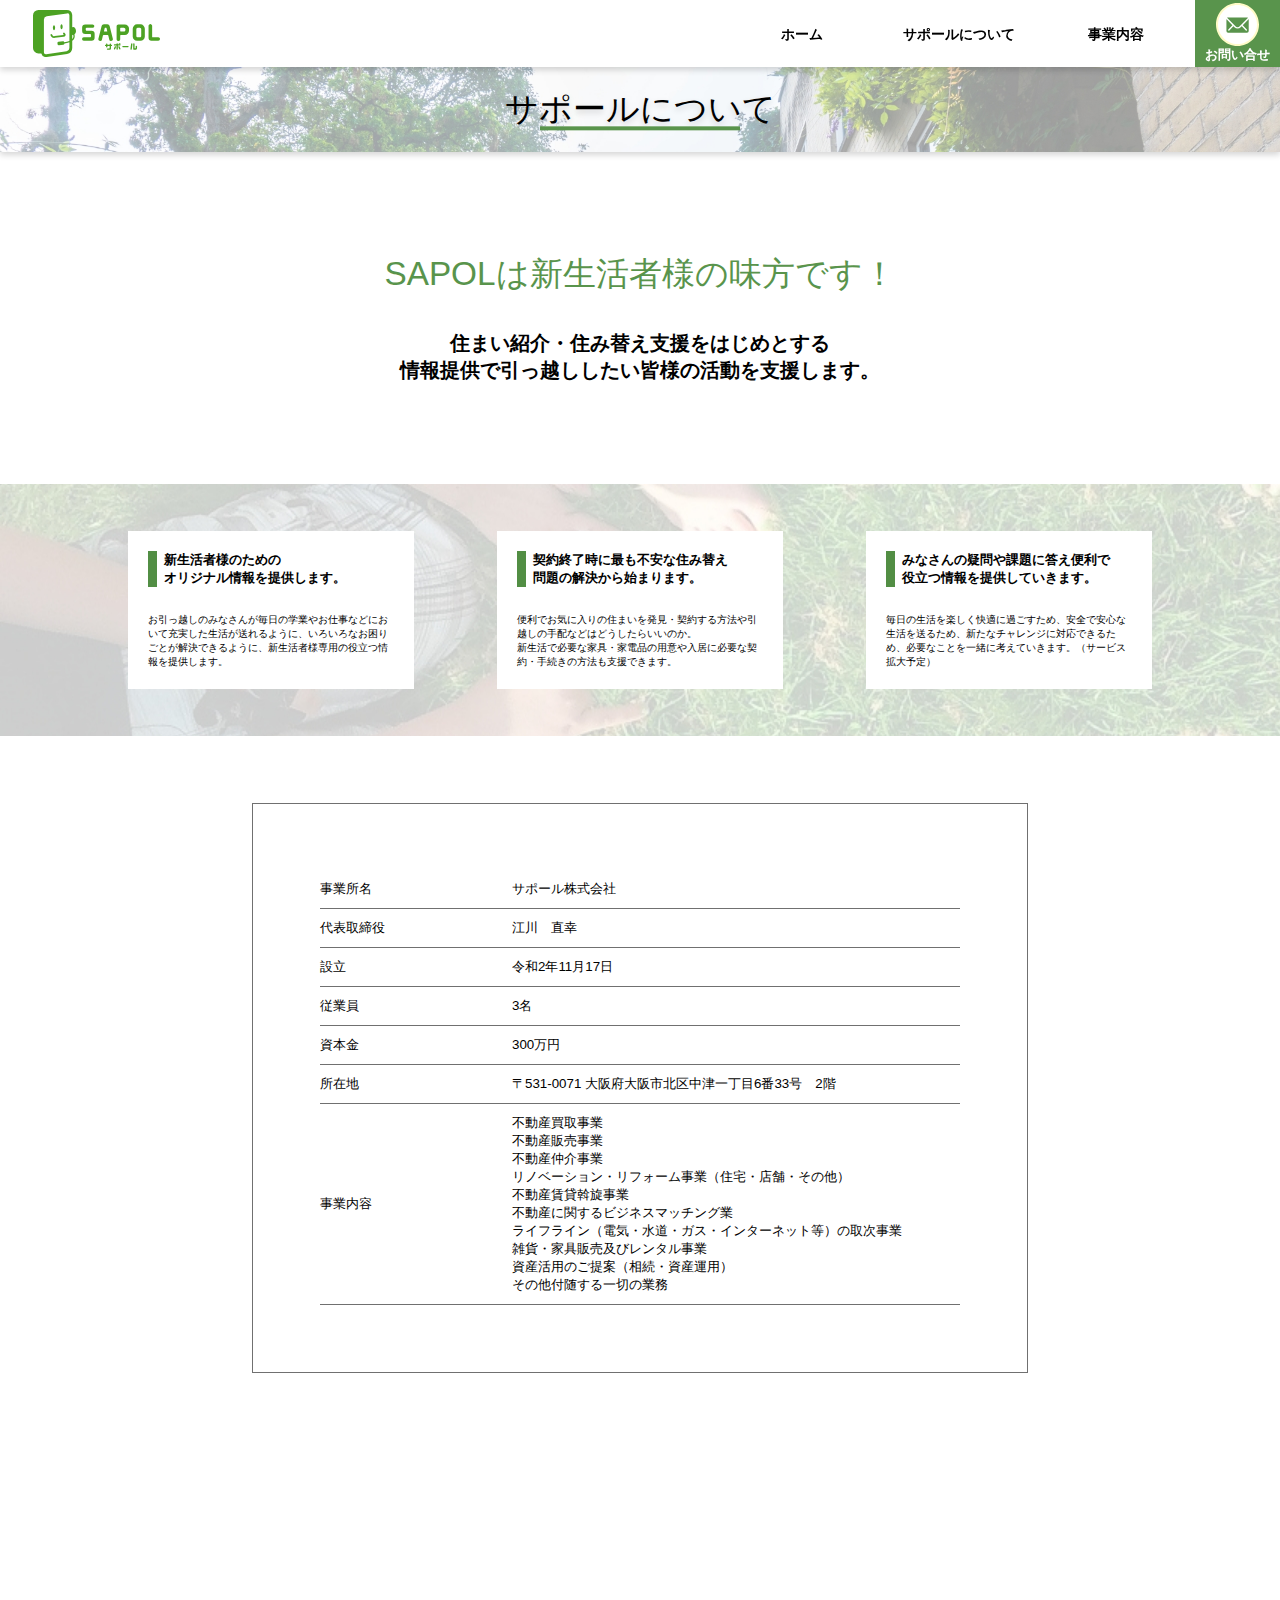
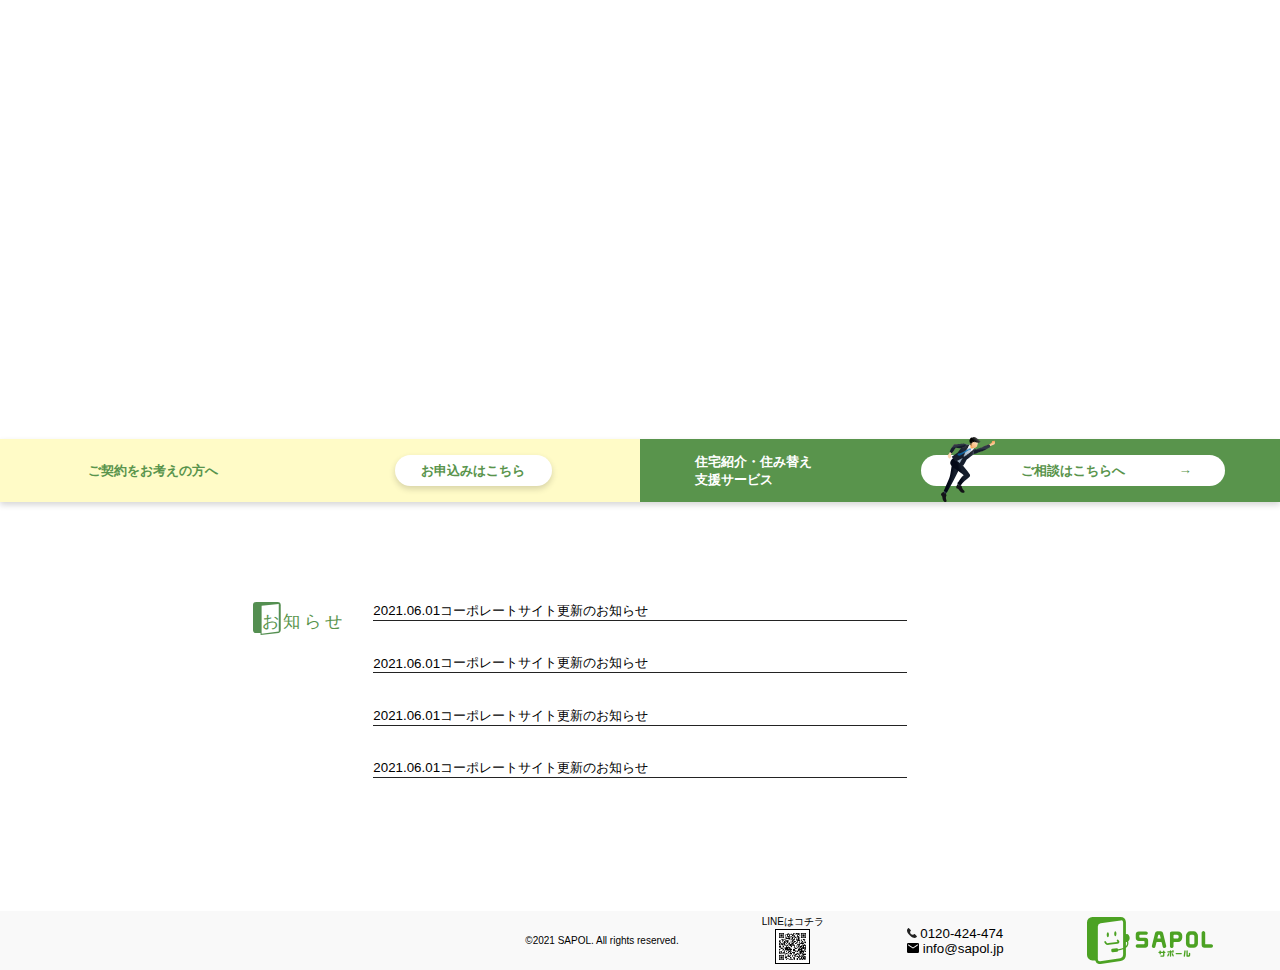
==== commit 46735021: "細部調整" ====
--- a/about.html
+++ b/about.html
@@ -182,7 +182,7 @@
         <section id="top_cv">
             <div class="cv_left">
                 <p>ご契約をお考えの方へ</p>
-                <a href="https://lin.ee/6ND7Jup">お申込みの流れ</a>
+                <a href="https://lin.ee/6ND7Jup">お申込みはこちら</a>
             </div>
             <div class="cv_right">
                 <p>
--- a/css/application.css
+++ b/css/application.css
@@ -310,9 +310,14 @@
 #news .news_wrap .news_content{
     border-bottom: 1px solid #232323;
     display: flex;
-    justify-content: space-around;
+    justify-content: flex-start;
     align-items: center;
     margin-bottom: 5rem;
+}
+
+#news .news_wrap .news_content .date{
+    width: 23%;
+    padding-left: 5rem;
 }
 
 footer{
@@ -634,6 +639,27 @@
         right: 3rem;
     }
 
+    .news_title{
+        position: unset;
+        margin-bottom: 5rem;
+    }
+
+    #news .news_wrap{
+        display: flex;
+        flex-direction: column;
+    }
+
+    #news .news_wrap .news_content{
+        width: 90%;
+        margin: auto;
+        margin-bottom: 5rem;
+    }
+
+    #news .news_wrap .news_content .date{
+        padding-left: 0;
+        padding-right: 2rem;
+    }
+
     footer{
         display: block;
         padding: 5rem 3rem;
--- a/css/about.css
+++ b/css/about.css
@@ -11,6 +11,7 @@
     text-align: center;
     text-shadow:  0 3px 6px rgba(0, 0, 0, 16%);
     position: relative;
+    font-weight: 500;
 }
 
 #kv_second h2::before{
@@ -137,7 +138,7 @@
         font-size: 2.3rem;
     }
     #topic .wrap div p{
-        font-size: 1.7rem;
+        font-size: 1.8rem;
     }
 
     #company .wrap{
